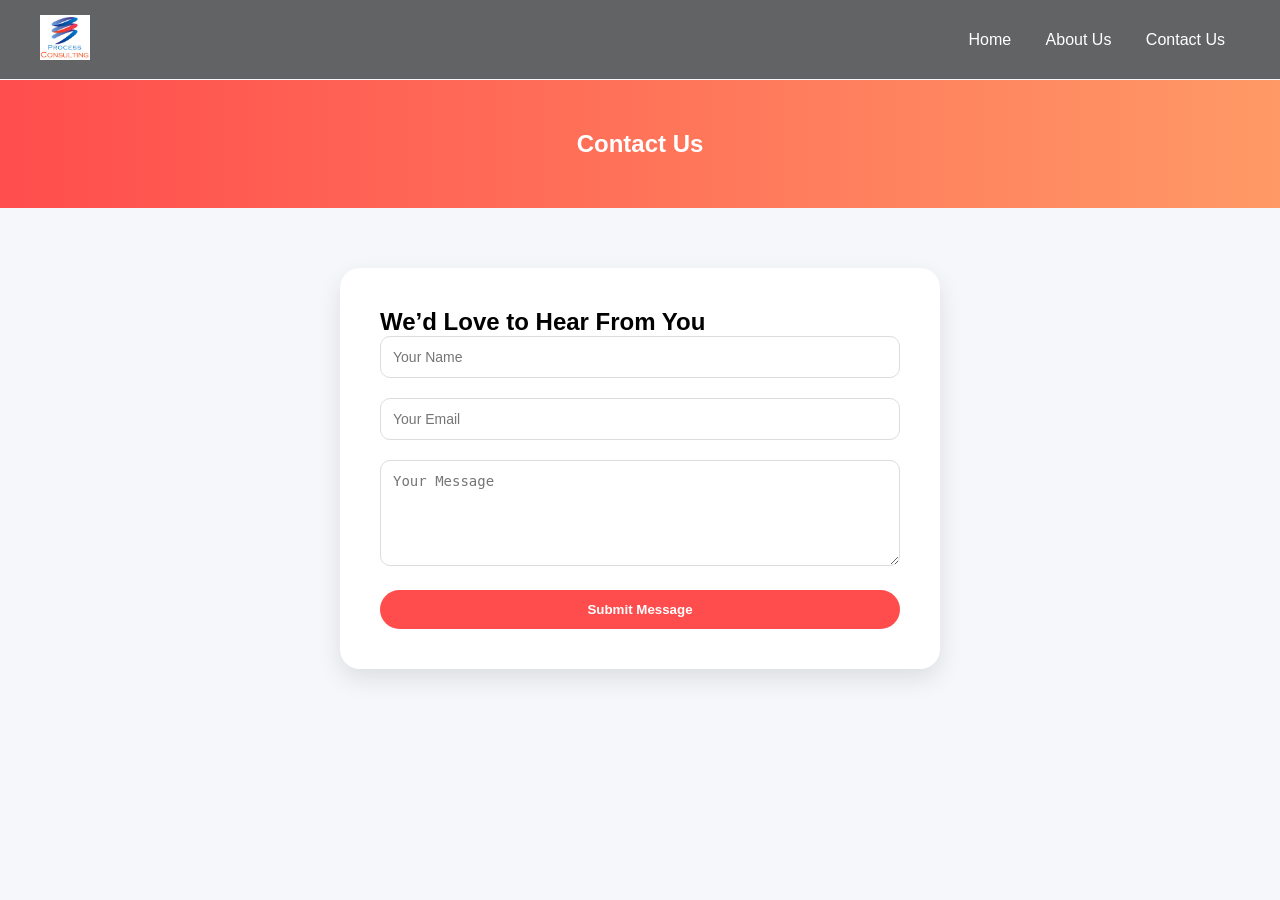
==== contact.html @ 705a0997 "message" ====
<!DOCTYPE html>
<html lang="en">
<head>
    <link rel="icon" href="logo-PC-V1.jpg" type="image/jpeg">
    <meta charset="UTF-8">
    <title>TravelBoom - Contact Us</title>
    <link rel="stylesheet" href="styles.css">
</head>
<body>

<nav class="navbar">
    <div class="nav-left">
        <img src="logo-PC-V1.jpg" class="logo">
    </div>

    <div class="nav-center">
        <a href="travel_recommendation.html">Home</a>
        <a href="about.html">About Us</a>
        <a href="contact.html">Contact Us</a>
    </div>
</nav>

<section class="page-hero small-hero">
    <h1>Contact Us</h1>
</section>

<section class="contact-container-modern">

    <div class="contact-card">
        <h2>We’d Love to Hear From You</h2>

        <form class="modern-form">
            <div class="form-group">
                <input type="text" placeholder="Your Name" required>
            </div>

            <div class="form-group">
                <input type="email" placeholder="Your Email" required>
            </div>

            <div class="form-group">
                <textarea rows="5" placeholder="Your Message" required></textarea>
            </div>

            <button type="submit" class="submit-btn">Submit Message</button>
        </form>
    </div>

</section>

</body>
</html>
---- styles.css ----
* {
    margin: 0;
    padding: 0;
    box-sizing: border-box;
}

body {
    font-family: 'Segoe UI', sans-serif;
    background: #f5f7fa;
}

/* ================= NAVBAR ================= */

.navbar {
    display: flex;
    justify-content: space-between;
    align-items: center;
    padding: 15px 40px;
    position: fixed;
    width: 100%;
    top: 0;
    backdrop-filter: blur(10px);
    background: rgba(0,0,0,0.6);
    color: white;
    z-index: 1000;
}

.navbar a {
    color: white;
    text-decoration: none;
    margin: 0 15px;
    font-weight: 500;
}

.navbar a:hover {
    color: #ff4d4d;
}

.logo {
    height: 45px;
}

.nav-right input {
    padding: 8px 12px;
    border-radius: 20px;
    border: none;
    outline: none;
}

.search-btn, .clear-btn {
    padding: 8px 15px;
    margin-left: 10px;
    border-radius: 20px;
    border: none;
    cursor: pointer;
    font-weight: 500;
}

.search-btn {
    background: #ff4d4d;
    color: white;
}

.clear-btn {
    background: #ccc;
}

/* ================= HERO ================= */

.hero {
    height: 100vh;
    background: url('machupicchu.jpg') no-repeat center center/cover;
    display: flex;
    align-items: center;
    justify-content: center;
    text-align: center;
    padding: 0 20px;
}

.hero-content {
    background: rgba(0,0,0,0.6);
    padding: 40px;
    border-radius: 20px;
    color: white;
    max-width: 800px;
}

.hero h1 {
    font-size: 48px;
    margin-bottom: 20px;
}

.book-btn {
    margin-top: 20px;
    padding: 12px 25px;
    background: #ff4d4d;
    color: white;
    border: none;
    border-radius: 30px;
    cursor: pointer;
}

.social-icons {
    margin-top: 20px;
    font-size: 24px;
}

/* ================= RESULTS ================= */

.results-section {
    padding: 120px 50px 50px 50px;
}

.results-grid {
    display: grid;
    grid-template-columns: repeat(auto-fit, minmax(300px, 1fr));
    gap: 25px;
}

.result-card {
    background: white;
    border-radius: 15px;
    overflow: hidden;
    box-shadow: 0 10px 25px rgba(0,0,0,0.1);
    transition: transform 0.3s ease;
}

.result-card:hover {
    transform: translateY(-5px);
}

.result-card img {
    width: 100%;
    height: 200px;
    object-fit: cover;
}

.result-content {
    padding: 20px;
}

.result-content h3 {
    margin-bottom: 10px;
}

.result-content button {
    margin-top: 10px;
    padding: 8px 15px;
    background: #ff4d4d;
    color: white;
    border: none;
    border-radius: 20px;
    cursor: pointer;
}

/* ================= PAGE HERO ================= */

.page-hero {
    margin-top: 80px;
    padding: 60px 20px;
    text-align: center;
    background: linear-gradient(to right, #ff4d4d, #ff9966);
    color: white;
}

.small-hero {
    padding: 50px 20px;
}

/* ================= ABOUT ================= */

.about-container-modern {
    padding: 60px 40px;
    max-width: 1100px;
    margin: auto;
}

.info-box {
    border: 2px solid red;
    border-radius: 15px;
    padding: 30px;
    margin-bottom: 40px;
    background: white;
    box-shadow: 0 10px 25px rgba(0,0,0,0.05);
}

.team-grid {
    display: grid;
    grid-template-columns: repeat(auto-fit, minmax(250px, 1fr));
    gap: 20px;
    margin-top: 20px;
}

.team-card {
    background: #f9f9f9;
    padding: 20px;
    border-radius: 12px;
    text-align: center;
    transition: transform 0.3s ease;
}

.team-card:hover {
    transform: translateY(-5px);
}

.role-btn {
    margin-top: 10px;
    padding: 8px 15px;
    border: none;
    border-radius: 20px;
    background: #ff4d4d;
    color: white;
    cursor: pointer;
}

/* ================= CONTACT ================= */

.contact-container-modern {
    padding: 60px 20px;
    display: flex;
    justify-content: center;
}

.contact-card {
    background: white;
    padding: 40px;
    border-radius: 20px;
    box-shadow: 0 10px 25px rgba(0,0,0,0.1);
    width: 100%;
    max-width: 600px;
}

.modern-form input,
.modern-form textarea {
    width: 100%;
    padding: 12px;
    border-radius: 10px;
    border: 1px solid #ddd;
    outline: none;
    font-size: 14px;
}

.modern-form input:focus,
.modern-form textarea:focus {
    border-color: #ff4d4d;
}

.form-group {
    margin-bottom: 20px;
}

.submit-btn {
    padding: 12px;
    width: 100%;
    border-radius: 25px;
    border: none;
    background: #ff4d4d;
    color: white;
    font-weight: bold;
    cursor: pointer;
}
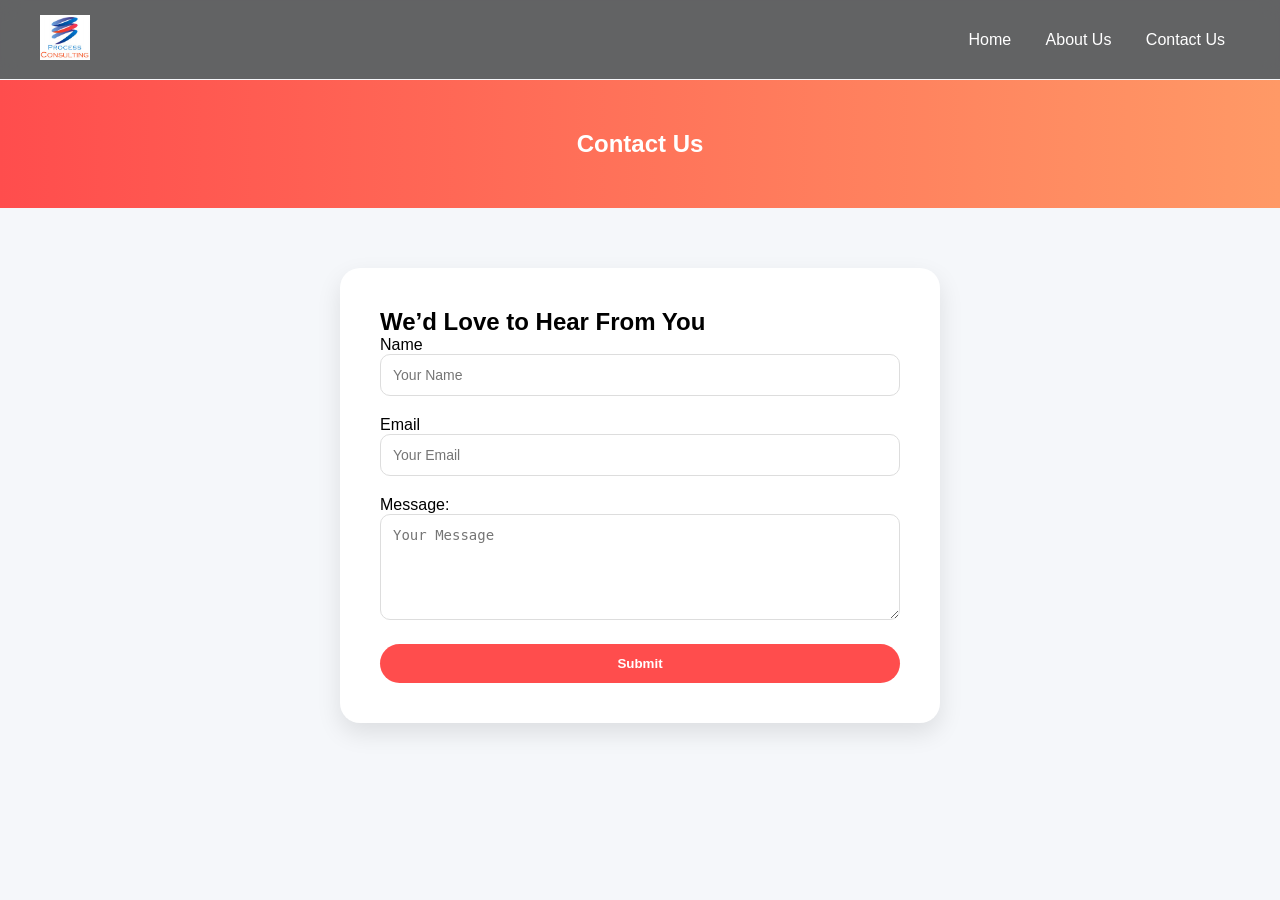
==== commit 026ae6af: "Update contact form labels and button text" ====
--- a/contact.html
+++ b/contact.html
@@ -31,22 +31,25 @@
 
         <form class="modern-form">
             <div class="form-group">
+                <label>Name</label>
                 <input type="text" placeholder="Your Name" required>
             </div>
 
             <div class="form-group">
+                <label>Email</label>
                 <input type="email" placeholder="Your Email" required>
             </div>
 
             <div class="form-group">
+                <label>Message:</label>
                 <textarea rows="5" placeholder="Your Message" required></textarea>
             </div>
 
-            <button type="submit" class="submit-btn">Submit Message</button>
+            <button type="submit" class="submit-btn">Submit</button>
         </form>
     </div>
 
 </section>
 
 </body>
-</html>+</html>
